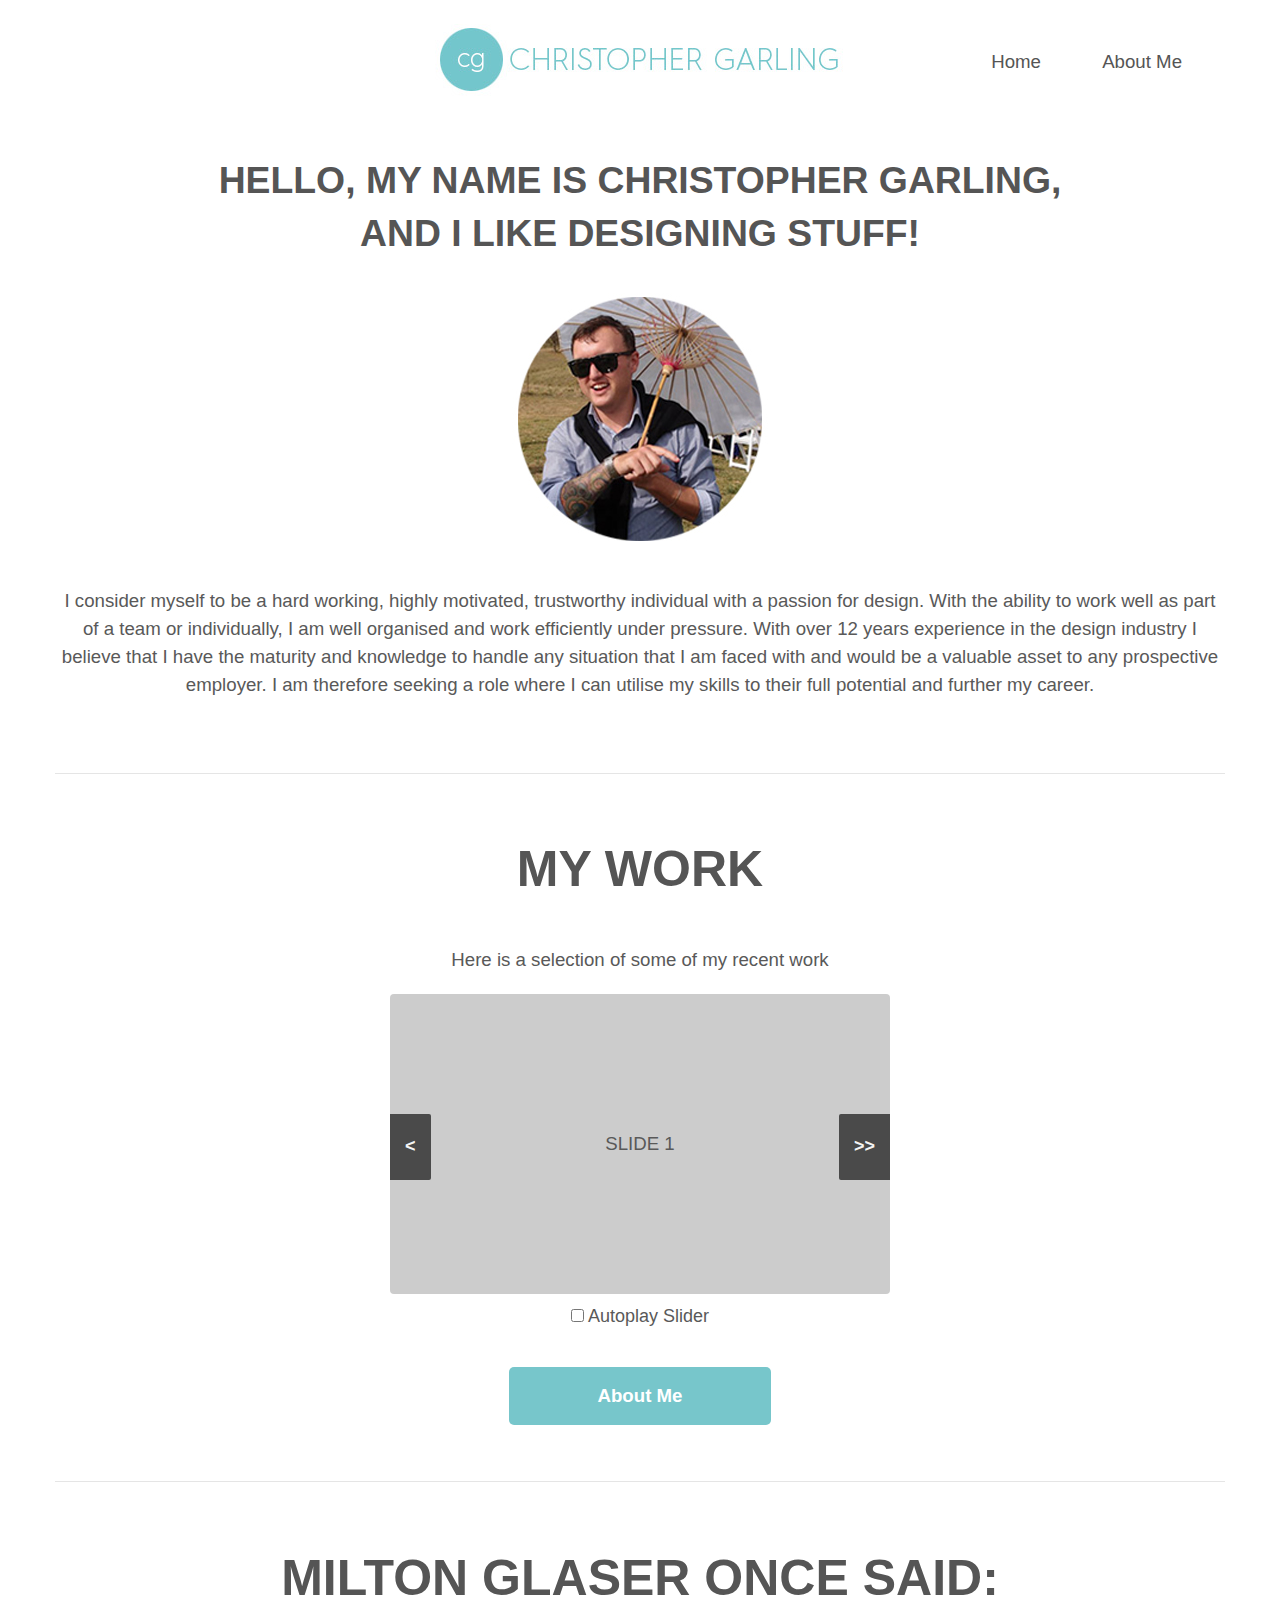
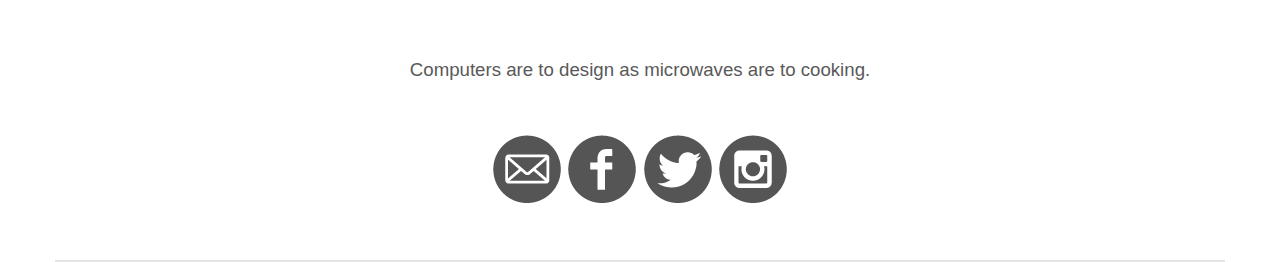
==== index.html @ a5e0c612 "Upload Website" ====
<!DOCTYPE html>
<html lang="eng">
	<head>
	<meta http-equiv="Content-Type" content="text/html" charset="utf-8">
  	<meta name="viewport" content="width=device-width, initial-scale=1, maximum-scale=1">
  	<link rel="stylesheet" href="css/bootstrap3_grid.css">
	<link rel="stylesheet" href="css/styles.css"/>
	<script src="https://ajax.googleapis.com/ajax/libs/jquery/1.12.2/jquery.min.js"></script>
	<script src="js/custom.js" type="text/javascript"></script>


	</head>
	<a href="images/logo.jpg" class="logo"><img src="images/logo.jpg"  alt=""></a>
	<body> 

	<nav id="nav">
		<ul>
		<li><a href="index.html">Home</a></li>
		<li><a href="aboutme.html">About Me</a></li>
		</ul>
	</nav>
	
	<div id="page-wrapper">
		<div class="container">
		<div id="header-wrapper" class="wrapper">
		<div id="header">
		<h1>Hello, My name is Christopher Garling, <br>and I Like Designing Stuff!</br></h1>
		<a href="images/me.jpg" class="image fit"><img src="images/me.jpg" alt=""></a>
		</a>
	</div>

	<div id="banner-wrapper" class="wrapper">
		<section id="banner">
		<p>I consider myself to be a hard working, highly motivated, trustworthy individual with a passion for design. With the ability to work well as part of a team or individually, I am well organised and work efficiently under pressure. With over 12 years experience in the design industry I believe that I have the maturity and knowledge to handle any situation that I am faced with and would be a valuable asset to any prospective employer. I am therefore seeking a role where I can utilise my skills to their full potential and further my career. </p>
		</section>
	</div>

		<div class="wrapper">
		<header>
		<h2>My Work</h2>
		<span class="byline">Here is a selection of some of my recent work</span>
		</header>
	
<div id="slider">
  <a href="#" onclick="moveright()" class="control_next">>></a>
  <a href="#" onclick="moveleft()" class="control_prev"><</a>
  <ul>
    <li>SLIDE 1</li>
    <li style="background: #aaa;">SLIDE 2</li>
    <li>SLIDE 3</li>
    <li style="background: #aaa;">SLIDE 4</li>
  </ul>  
</div>

<div class="slider_option">
  <input type="checkbox" id="checkbox">
  <label for="checkbox">Autoplay Slider</label>
</div> 



		<footer>
		<a href="aboutme.html" class="button button-alt">About Me</a>
		</footer>
		</section>
	</div>

	<div class="wrapper">
		<header>
		<h2>Milton Glaser once said:</h2>
		</header>
		<p>Computers are to design as microwaves are to cooking.</p>

		<br>

	<div class="footer-social">
    	<li><a href="http://www.gmail.com""#"><img src="images/email.png" alt=""></a></li>
		<li><a href="http://www.facebook.com""#"><img src="images/facebook.png" alt=""></a></li>
		<li><a href="http://www.twitter.com""#"><img src="images/twitter.png" alt=""></a></li>
		<li><a href="http://www.instagram.com""#"><img src="images/instagram.png" alt=""></a></li>
		</ul>
		</div>
	</body>
</html>
---- css/bootstrap3_grid.css ----
/*!
 * Bootstrap v3.3.5 (http://getbootstrap.com)
 * Copyright 2011-2016 Twitter, Inc.
 * Licensed under MIT (https://github.com/twbs/bootstrap/blob/master/LICENSE)
 */

/*!
 * Generated using the Bootstrap Customizer (http://getbootstrap.com/customize/?id=cb14cc8ec996a42db42841bc60a49810)
 * Config saved to config.json and https://gist.github.com/cb14cc8ec996a42db42841bc60a49810
 */
/*!
 * Bootstrap v3.3.6 (http://getbootstrap.com)
 * Copyright 2011-2015 Twitter, Inc.
 * Licensed under MIT (https://github.com/twbs/bootstrap/blob/master/LICENSE)
 */
/*! normalize.css v3.0.3 | MIT License | github.com/necolas/normalize.css */
html {
  font-family: sans-serif;
  -ms-text-size-adjust: 100%;
  -webkit-text-size-adjust: 100%;
}
body {
  margin: 0;
}
article,
aside,
details,
figcaption,
figure,
footer,
header,
hgroup,
main,
menu,
nav,
section,
summary {
  display: block;
}
audio,
canvas,
progress,
video {
  display: inline-block;
  vertical-align: baseline;
}
audio:not([controls]) {
  display: none;
  height: 0;
}
[hidden],
template {
  display: none;
}
a {
  background-color: transparent;
}
a:active,
a:hover {
  outline: 0;
}
abbr[title] {
  border-bottom: 1px dotted;
}
b,
strong {
  font-weight: bold;
}
dfn {
  font-style: italic;
}
h1 {
  font-size: 2em;
  margin: 0.67em 0;
}
mark {
  background: #ff0;
  color: #000;
}
small {
  font-size: 80%;
}
sub,
sup {
  font-size: 75%;
  line-height: 0;
  position: relative;
  vertical-align: baseline;
}
sup {
  top: -0.5em;
}
sub {
  bottom: -0.25em;
}
img {
  border: 0;
}
svg:not(:root) {
  overflow: hidden;
}
figure {
  margin: 1em 40px;
}
hr {
  -webkit-box-sizing: content-box;
     -moz-box-sizing: content-box;
          box-sizing: content-box;
  height: 0;
}
pre {
  overflow: auto;
}
code,
kbd,
pre,
samp {
  font-family: monospace, monospace;
  font-size: 1em;
}
button,
input,
optgroup,
select,
textarea {
  color: inherit;
  font: inherit;
  margin: 0;
}
button {
  overflow: visible;
}
button,
select {
  text-transform: none;
}
button,
html input[type="button"],
input[type="reset"],
input[type="submit"] {
  -webkit-appearance: button;
  cursor: pointer;
}
button[disabled],
html input[disabled] {
  cursor: default;
}
button::-moz-focus-inner,
input::-moz-focus-inner {
  border: 0;
  padding: 0;
}
input {
  line-height: normal;
}
input[type="checkbox"],
input[type="radio"] {
  -webkit-box-sizing: border-box;
     -moz-box-sizing: border-box;
          box-sizing: border-box;
  padding: 0;
}
input[type="number"]::-webkit-inner-spin-button,
input[type="number"]::-webkit-outer-spin-button {
  height: auto;
}
input[type="search"] {
  -webkit-appearance: textfield;
  -webkit-box-sizing: content-box;
     -moz-box-sizing: content-box;
          box-sizing: content-box;
}
input[type="search"]::-webkit-search-cancel-button,
input[type="search"]::-webkit-search-decoration {
  -webkit-appearance: none;
}
fieldset {
  border: 1px solid #c0c0c0;
  margin: 0 2px;
  padding: 0.35em 0.625em 0.75em;
}
legend {
  border: 0;
  padding: 0;
}
textarea {
  overflow: auto;
}
optgroup {
  font-weight: bold;
}
table {
  border-collapse: collapse;
  border-spacing: 0;
}
td,
th {
  padding: 0;
}
* {
  -webkit-box-sizing: border-box;
  -moz-box-sizing: border-box;
  box-sizing: border-box;
}
*:before,
*:after {
  -webkit-box-sizing: border-box;
  -moz-box-sizing: border-box;
  box-sizing: border-box;
}
html {
  font-size: 10px;
  -webkit-tap-highlight-color: rgba(0, 0, 0, 0);
}
body {
  font-family: "Helvetica Neue", Helvetica, Arial, sans-serif;
  font-size: 14px;
  line-height: 1.42857143;
  color: #333333;
  background-color: #ffffff;
}
input,
button,
select,
textarea {
  font-family: inherit;
  font-size: inherit;
  line-height: inherit;
}
a {
  color: #337ab7;
  text-decoration: none;
}
a:hover,
a:focus {
  color: #23527c;
  text-decoration: underline;
}
a:focus {
  outline: thin dotted;
  outline: 5px auto -webkit-focus-ring-color;
  outline-offset: -2px;
}
figure {
  margin: 0;
}
img {
  vertical-align: middle;
}
.img-responsive {
  display: block;
  max-width: 100%;
  height: auto;
}
.img-rounded {
  border-radius: 6px;
}
.img-thumbnail {
  padding: 4px;
  line-height: 1.42857143;
  background-color: #ffffff;
  border: 1px solid #dddddd;
  border-radius: 4px;
  -webkit-transition: all 0.2s ease-in-out;
  -o-transition: all 0.2s ease-in-out;
  transition: all 0.2s ease-in-out;
  display: inline-block;
  max-width: 100%;
  height: auto;
}
.img-circle {
  border-radius: 50%;
}
hr {
  margin-top: 20px;
  margin-bottom: 20px;
  border: 0;
  border-top: 1px solid #eeeeee;
}
.sr-only {
  position: absolute;
  width: 1px;
  height: 1px;
  margin: -1px;
  padding: 0;
  overflow: hidden;
  clip: rect(0, 0, 0, 0);
  border: 0;
}
.sr-only-focusable:active,
.sr-only-focusable:focus {
  position: static;
  width: auto;
  height: auto;
  margin: 0;
  overflow: visible;
  clip: auto;
}
[role="button"] {
  cursor: pointer;
}
.container {
  margin-right: auto;
  margin-left: auto;
  padding-left: 15px;
  padding-right: 15px;
}
@media (min-width: 768px) {
  .container {
    width: 750px;
  }
}
@media (min-width: 992px) {
  .container {
    width: 970px;
  }
}
@media (min-width: 1200px) {
  .container {
    width: 1170px;
  }
}
.container-fluid {
  margin-right: auto;
  margin-left: auto;
  padding-left: 15px;
  padding-right: 15px;
}
.row {
  margin-left: -15px;
  margin-right: -15px;
}
.col-xs-1, .col-sm-1, .col-md-1, .col-lg-1, .col-xs-2, .col-sm-2, .col-md-2, .col-lg-2, .col-xs-3, .col-sm-3, .col-md-3, .col-lg-3, .col-xs-4, .col-sm-4, .col-md-4, .col-lg-4, .col-xs-5, .col-sm-5, .col-md-5, .col-lg-5, .col-xs-6, .col-sm-6, .col-md-6, .col-lg-6, .col-xs-7, .col-sm-7, .col-md-7, .col-lg-7, .col-xs-8, .col-sm-8, .col-md-8, .col-lg-8, .col-xs-9, .col-sm-9, .col-md-9, .col-lg-9, .col-xs-10, .col-sm-10, .col-md-10, .col-lg-10, .col-xs-11, .col-sm-11, .col-md-11, .col-lg-11, .col-xs-12, .col-sm-12, .col-md-12, .col-lg-12 {
  position: relative;
  min-height: 1px;
  padding-left: 15px;
  padding-right: 15px;
}
.col-xs-1, .col-xs-2, .col-xs-3, .col-xs-4, .col-xs-5, .col-xs-6, .col-xs-7, .col-xs-8, .col-xs-9, .col-xs-10, .col-xs-11, .col-xs-12 {
  float: left;
}
.col-xs-12 {
  width: 100%;
}
.col-xs-11 {
  width: 91.66666667%;
}
.col-xs-10 {
  width: 83.33333333%;
}
.col-xs-9 {
  width: 75%;
}
.col-xs-8 {
  width: 66.66666667%;
}
.col-xs-7 {
  width: 58.33333333%;
}
.col-xs-6 {
  width: 50%;
}
.col-xs-5 {
  width: 41.66666667%;
}
.col-xs-4 {
  width: 33.33333333%;
}
.col-xs-3 {
  width: 25%;
}
.col-xs-2 {
  width: 16.66666667%;
}
.col-xs-1 {
  width: 8.33333333%;
}
.col-xs-pull-12 {
  right: 100%;
}
.col-xs-pull-11 {
  right: 91.66666667%;
}
.col-xs-pull-10 {
  right: 83.33333333%;
}
.col-xs-pull-9 {
  right: 75%;
}
.col-xs-pull-8 {
  right: 66.66666667%;
}
.col-xs-pull-7 {
  right: 58.33333333%;
}
.col-xs-pull-6 {
  right: 50%;
}
.col-xs-pull-5 {
  right: 41.66666667%;
}
.col-xs-pull-4 {
  right: 33.33333333%;
}
.col-xs-pull-3 {
  right: 25%;
}
.col-xs-pull-2 {
  right: 16.66666667%;
}
.col-xs-pull-1 {
  right: 8.33333333%;
}
.col-xs-pull-0 {
  right: auto;
}
.col-xs-push-12 {
  left: 100%;
}
.col-xs-push-11 {
  left: 91.66666667%;
}
.col-xs-push-10 {
  left: 83.33333333%;
}
.col-xs-push-9 {
  left: 75%;
}
.col-xs-push-8 {
  left: 66.66666667%;
}
.col-xs-push-7 {
  left: 58.33333333%;
}
.col-xs-push-6 {
  left: 50%;
}
.col-xs-push-5 {
  left: 41.66666667%;
}
.col-xs-push-4 {
  left: 33.33333333%;
}
.col-xs-push-3 {
  left: 25%;
}
.col-xs-push-2 {
  left: 16.66666667%;
}
.col-xs-push-1 {
  left: 8.33333333%;
}
.col-xs-push-0 {
  left: auto;
}
.col-xs-offset-12 {
  margin-left: 100%;
}
.col-xs-offset-11 {
  margin-left: 91.66666667%;
}
.col-xs-offset-10 {
  margin-left: 83.33333333%;
}
.col-xs-offset-9 {
  margin-left: 75%;
}
.col-xs-offset-8 {
  margin-left: 66.66666667%;
}
.col-xs-offset-7 {
  margin-left: 58.33333333%;
}
.col-xs-offset-6 {
  margin-left: 50%;
}
.col-xs-offset-5 {
  margin-left: 41.66666667%;
}
.col-xs-offset-4 {
  margin-left: 33.33333333%;
}
.col-xs-offset-3 {
  margin-left: 25%;
}
.col-xs-offset-2 {
  margin-left: 16.66666667%;
}
.col-xs-offset-1 {
  margin-left: 8.33333333%;
}
.col-xs-offset-0 {
  margin-left: 0%;
}
@media (min-width: 768px) {
  .col-sm-1, .col-sm-2, .col-sm-3, .col-sm-4, .col-sm-5, .col-sm-6, .col-sm-7, .col-sm-8, .col-sm-9, .col-sm-10, .col-sm-11, .col-sm-12 {
    float: left;
  }
  .col-sm-12 {
    width: 100%;
  }
  .col-sm-11 {
    width: 91.66666667%;
  }
  .col-sm-10 {
    width: 83.33333333%;
  }
  .col-sm-9 {
    width: 75%;
  }
  .col-sm-8 {
    width: 66.66666667%;
  }
  .col-sm-7 {
    width: 58.33333333%;
  }
  .col-sm-6 {
    width: 50%;
  }
  .col-sm-5 {
    width: 41.66666667%;
  }
  .col-sm-4 {
    width: 33.33333333%;
  }
  .col-sm-3 {
    width: 25%;
  }
  .col-sm-2 {
    width: 16.66666667%;
  }
  .col-sm-1 {
    width: 8.33333333%;
  }
  .col-sm-pull-12 {
    right: 100%;
  }
  .col-sm-pull-11 {
    right: 91.66666667%;
  }
  .col-sm-pull-10 {
    right: 83.33333333%;
  }
  .col-sm-pull-9 {
    right: 75%;
  }
  .col-sm-pull-8 {
    right: 66.66666667%;
  }
  .col-sm-pull-7 {
    right: 58.33333333%;
  }
  .col-sm-pull-6 {
    right: 50%;
  }
  .col-sm-pull-5 {
    right: 41.66666667%;
  }
  .col-sm-pull-4 {
    right: 33.33333333%;
  }
  .col-sm-pull-3 {
    right: 25%;
  }
  .col-sm-pull-2 {
    right: 16.66666667%;
  }
  .col-sm-pull-1 {
    right: 8.33333333%;
  }
  .col-sm-pull-0 {
    right: auto;
  }
  .col-sm-push-12 {
    left: 100%;
  }
  .col-sm-push-11 {
    left: 91.66666667%;
  }
  .col-sm-push-10 {
    left: 83.33333333%;
  }
  .col-sm-push-9 {
    left: 75%;
  }
  .col-sm-push-8 {
    left: 66.66666667%;
  }
  .col-sm-push-7 {
    left: 58.33333333%;
  }
  .col-sm-push-6 {
    left: 50%;
  }
  .col-sm-push-5 {
    left: 41.66666667%;
  }
  .col-sm-push-4 {
    left: 33.33333333%;
  }
  .col-sm-push-3 {
    left: 25%;
  }
  .col-sm-push-2 {
    left: 16.66666667%;
  }
  .col-sm-push-1 {
    left: 8.33333333%;
  }
  .col-sm-push-0 {
    left: auto;
  }
  .col-sm-offset-12 {
    margin-left: 100%;
  }
  .col-sm-offset-11 {
    margin-left: 91.66666667%;
  }
  .col-sm-offset-10 {
    margin-left: 83.33333333%;
  }
  .col-sm-offset-9 {
    margin-left: 75%;
  }
  .col-sm-offset-8 {
    margin-left: 66.66666667%;
  }
  .col-sm-offset-7 {
    margin-left: 58.33333333%;
  }
  .col-sm-offset-6 {
    margin-left: 50%;
  }
  .col-sm-offset-5 {
    margin-left: 41.66666667%;
  }
  .col-sm-offset-4 {
    margin-left: 33.33333333%;
  }
  .col-sm-offset-3 {
    margin-left: 25%;
  }
  .col-sm-offset-2 {
    margin-left: 16.66666667%;
  }
  .col-sm-offset-1 {
    margin-left: 8.33333333%;
  }
  .col-sm-offset-0 {
    margin-left: 0%;
  }
}
@media (min-width: 992px) {
  .col-md-1, .col-md-2, .col-md-3, .col-md-4, .col-md-5, .col-md-6, .col-md-7, .col-md-8, .col-md-9, .col-md-10, .col-md-11, .col-md-12 {
    float: left;
  }
  .col-md-12 {
    width: 100%;
  }
  .col-md-11 {
    width: 91.66666667%;
  }
  .col-md-10 {
    width: 83.33333333%;
  }
  .col-md-9 {
    width: 75%;
  }
  .col-md-8 {
    width: 66.66666667%;
  }
  .col-md-7 {
    width: 58.33333333%;
  }
  .col-md-6 {
    width: 50%;
  }
  .col-md-5 {
    width: 41.66666667%;
  }
  .col-md-4 {
    width: 33.33333333%;
  }
  .col-md-3 {
    width: 25%;
  }
  .col-md-2 {
    width: 16.66666667%;
  }
  .col-md-1 {
    width: 8.33333333%;
  }
  .col-md-pull-12 {
    right: 100%;
  }
  .col-md-pull-11 {
    right: 91.66666667%;
  }
  .col-md-pull-10 {
    right: 83.33333333%;
  }
  .col-md-pull-9 {
    right: 75%;
  }
  .col-md-pull-8 {
    right: 66.66666667%;
  }
  .col-md-pull-7 {
    right: 58.33333333%;
  }
  .col-md-pull-6 {
    right: 50%;
  }
  .col-md-pull-5 {
    right: 41.66666667%;
  }
  .col-md-pull-4 {
    right: 33.33333333%;
  }
  .col-md-pull-3 {
    right: 25%;
  }
  .col-md-pull-2 {
    right: 16.66666667%;
  }
  .col-md-pull-1 {
    right: 8.33333333%;
  }
  .col-md-pull-0 {
    right: auto;
  }
  .col-md-push-12 {
    left: 100%;
  }
  .col-md-push-11 {
    left: 91.66666667%;
  }
  .col-md-push-10 {
    left: 83.33333333%;
  }
  .col-md-push-9 {
    left: 75%;
  }
  .col-md-push-8 {
    left: 66.66666667%;
  }
  .col-md-push-7 {
    left: 58.33333333%;
  }
  .col-md-push-6 {
    left: 50%;
  }
  .col-md-push-5 {
    left: 41.66666667%;
  }
  .col-md-push-4 {
    left: 33.33333333%;
  }
  .col-md-push-3 {
    left: 25%;
  }
  .col-md-push-2 {
    left: 16.66666667%;
  }
  .col-md-push-1 {
    left: 8.33333333%;
  }
  .col-md-push-0 {
    left: auto;
  }
  .col-md-offset-12 {
    margin-left: 100%;
  }
  .col-md-offset-11 {
    margin-left: 91.66666667%;
  }
  .col-md-offset-10 {
    margin-left: 83.33333333%;
  }
  .col-md-offset-9 {
    margin-left: 75%;
  }
  .col-md-offset-8 {
    margin-left: 66.66666667%;
  }
  .col-md-offset-7 {
    margin-left: 58.33333333%;
  }
  .col-md-offset-6 {
    margin-left: 50%;
  }
  .col-md-offset-5 {
    margin-left: 41.66666667%;
  }
  .col-md-offset-4 {
    margin-left: 33.33333333%;
  }
  .col-md-offset-3 {
    margin-left: 25%;
  }
  .col-md-offset-2 {
    margin-left: 16.66666667%;
  }
  .col-md-offset-1 {
    margin-left: 8.33333333%;
  }
  .col-md-offset-0 {
    margin-left: 0%;
  }
}
@media (min-width: 1200px) {
  .col-lg-1, .col-lg-2, .col-lg-3, .col-lg-4, .col-lg-5, .col-lg-6, .col-lg-7, .col-lg-8, .col-lg-9, .col-lg-10, .col-lg-11, .col-lg-12 {
    float: left;
  }
  .col-lg-12 {
    width: 100%;
  }
  .col-lg-11 {
    width: 91.66666667%;
  }
  .col-lg-10 {
    width: 83.33333333%;
  }
  .col-lg-9 {
    width: 75%;
  }
  .col-lg-8 {
    width: 66.66666667%;
  }
  .col-lg-7 {
    width: 58.33333333%;
  }
  .col-lg-6 {
    width: 50%;
  }
  .col-lg-5 {
    width: 41.66666667%;
  }
  .col-lg-4 {
    width: 33.33333333%;
  }
  .col-lg-3 {
    width: 25%;
  }
  .col-lg-2 {
    width: 16.66666667%;
  }
  .col-lg-1 {
    width: 8.33333333%;
  }
  .col-lg-pull-12 {
    right: 100%;
  }
  .col-lg-pull-11 {
    right: 91.66666667%;
  }
  .col-lg-pull-10 {
    right: 83.33333333%;
  }
  .col-lg-pull-9 {
    right: 75%;
  }
  .col-lg-pull-8 {
    right: 66.66666667%;
  }
  .col-lg-pull-7 {
    right: 58.33333333%;
  }
  .col-lg-pull-6 {
    right: 50%;
  }
  .col-lg-pull-5 {
    right: 41.66666667%;
  }
  .col-lg-pull-4 {
    right: 33.33333333%;
  }
  .col-lg-pull-3 {
    right: 25%;
  }
  .col-lg-pull-2 {
    right: 16.66666667%;
  }
  .col-lg-pull-1 {
    right: 8.33333333%;
  }
  .col-lg-pull-0 {
    right: auto;
  }
  .col-lg-push-12 {
    left: 100%;
  }
  .col-lg-push-11 {
    left: 91.66666667%;
  }
  .col-lg-push-10 {
    left: 83.33333333%;
  }
  .col-lg-push-9 {
    left: 75%;
  }
  .col-lg-push-8 {
    left: 66.66666667%;
  }
  .col-lg-push-7 {
    left: 58.33333333%;
  }
  .col-lg-push-6 {
    left: 50%;
  }
  .col-lg-push-5 {
    left: 41.66666667%;
  }
  .col-lg-push-4 {
    left: 33.33333333%;
  }
  .col-lg-push-3 {
    left: 25%;
  }
  .col-lg-push-2 {
    left: 16.66666667%;
  }
  .col-lg-push-1 {
    left: 8.33333333%;
  }
  .col-lg-push-0 {
    left: auto;
  }
  .col-lg-offset-12 {
    margin-left: 100%;
  }
  .col-lg-offset-11 {
    margin-left: 91.66666667%;
  }
  .col-lg-offset-10 {
    margin-left: 83.33333333%;
  }
  .col-lg-offset-9 {
    margin-left: 75%;
  }
  .col-lg-offset-8 {
    margin-left: 66.66666667%;
  }
  .col-lg-offset-7 {
    margin-left: 58.33333333%;
  }
  .col-lg-offset-6 {
    margin-left: 50%;
  }
  .col-lg-offset-5 {
    margin-left: 41.66666667%;
  }
  .col-lg-offset-4 {
    margin-left: 33.33333333%;
  }
  .col-lg-offset-3 {
    margin-left: 25%;
  }
  .col-lg-offset-2 {
    margin-left: 16.66666667%;
  }
  .col-lg-offset-1 {
    margin-left: 8.33333333%;
  }
  .col-lg-offset-0 {
    margin-left: 0%;
  }
}
.clearfix:before,
.clearfix:after,
.container:before,
.container:after,
.container-fluid:before,
.container-fluid:after,
.row:before,
.row:after {
  content: " ";
  display: table;
}
.clearfix:after,
.container:after,
.container-fluid:after,
.row:after {
  clear: both;
}
.center-block {
  display: block;
  margin-left: auto;
  margin-right: auto;
}
.pull-right {
  float: right !important;
}
.pull-left {
  float: left !important;
}
.hide {
  display: none !important;
}
.show {
  display: block !important;
}
.invisible {
  visibility: hidden;
}
.text-hide {
  font: 0/0 a;
  color: transparent;
  text-shadow: none;
  background-color: transparent;
  border: 0;
}
.hidden {
  display: none !important;
}
.affix {
  position: fixed;
}
---- css/styles.css ----
html{
  box-sizing: border-box;
}
*, *:before, *:after {
  box-sizing: inherit;
}

body {
		background: #fff;
		font-family: 'Source Sans Pro', sans-serif;
		font-weight: 350;
		color: #595959;
		text-align: center;
		font-size: 14pt;
	}

	h1, h2, h3 {
		color: #555;
		text-transform: uppercase;
		text align:center;
	}

	h2 {
		font-size: 50px;
	}
	h3 {
		font-size: 25px;
	}

	p {
		line-height: 1.5em;
	}

	header {
		margin-bottom: 1em;
	}

	.container {
		margin-left: auto;
		margin-right: auto;
		width: 960px;
		width: 1200px;
	}

	#nav {
				position: absolute;
				right: 0;
				top: 1em;
				right: 4em;
				cursor: default;
			}

				#nav > ul {
					display: inline-block;
				}

					#nav > ul > li {
						display: inline-block;
						text-align: center;
						margin-left: 0.5em;
					}

						#nav > ul > li > a, #nav > ul > li > span {
							display: block;
							padding: 0.65em 1.25em;
							text-decoration: none;
							font-size: 1em;
							font-weight: 00;
							outline: 0;
							color: #555;
							border-radius: 5px;
						}

						#nav > ul > li:hover > a, #nav > ul > li:hover > span {
							background: #77C6CB;
						}

						#nav > ul > li.active > a, #nav > ul > li.active > span {
							background: #E5E5E5;
						}

						#nav > ul > li.current_page_item > a, #nav > ul > li.current_page_item > span {
							background: #77C6CB;
							color: #FFF;
							font-weight: 600;
						}

ul{
	text-align: left;
}


#slider {
  position: relative;
  overflow: hidden;
  margin: 20px auto 0 auto;
  border-radius: 4px;
}

#slider ul {
  position: relative;
  margin: 0;
  padding: 0;
  height: 200px;
  list-style: none;
}

#slider ul li {
  position: relative;
  display: block;
  float: left;
  margin: 0;
  padding: 0;
  width: 500px;
  height: 300px;
  background: #ccc;
  text-align: center;
  line-height: 300px;
}

a.control_prev, a.control_next {
  position: absolute;
  top: 40%;
  z-index: 999;
  display: block;
  padding: 4% 3%;
  width: auto;
  height: auto;
  background: #2a2a2a;
  color: #fff;
  text-decoration: none;
  font-weight: 600;
  font-size: 18px;
  opacity: 0.8;
  cursor: pointer;
}

a.control_prev:hover, a.control_next:hover {
  opacity: 1;
  -webkit-transition: all 0.2s ease;
}

a.control_prev {
  border-radius: 0 2px 2px 0;
}

a.control_next {
  right: 0;
  border-radius: 2px 0 0 2px;
}

.slider_option {
  position: relative;
  margin: 10px auto;
  width: 160px;
  font-size: 18px;
}


	
footer {
		margin-top: 2em;
	}

	.centered {
		text-align: center;
	}


	.button {
		display: inline-block;
		background: #77C6CB;
		border-radius: 5px;
		text-align: center;
		text-decoration: none;
		color: #FFF;
		font-weight: 600;
	}

		.button:hover {
			background: #87D6DB;
		}

		.button:active {
			background: #67B6BB;
		}

	.wrapper {
		position: relative;
		border-bottom: 1px solid #e5e5e5;
	}

	.button {
				padding: 0.85em 2em;
				min-width: 14em;
			}

			#header-wrapper {
				padding: 1em 0 0 0;
			}

			.homepage #header-wrapper {
				padding: 5em 0 1em 0;
			}

			.wrapper {
				padding: 1em 0 3em 0;
			}

.footer-social { 
	float: center; margin-top:5px;
}
.footer-social li { 
	display: inline;
}
.footer-social span { 
	margin-top: -20px;
}

/*==========  Mobile First Method  ==========*/

/* Custom, iPhone Retina */ 
@media only screen and (min-width : 320px) {
    
}

/* Extra Small Devices, Phones */ 
@media only screen and (min-width : 480px) {

}

/* Small Devices, Tablets */
@media only screen and (min-width : 768px) {

}

/* Medium Devices, Desktops */
@media only screen and (min-width : 992px) {

}

/* Large Devices, Wide Screens */
@media only screen and (min-width : 1200px) {

}



/*==========  Non-Mobile First Method  ==========*/

/* Large Devices, Wide Screens */
@media only screen and (max-width : 1200px) {

}

/* Medium Devices, Desktops */
@media only screen and (max-width : 992px) {

}

/* Small Devices, Tablets */
@media only screen and (max-width : 768px) {

}

/* Extra Small Devices, Phones */ 
@media only screen and (max-width : 480px) {

}

/* Custom, iPhone Retina */ 
@media only screen and (max-width : 320px) {
    
}
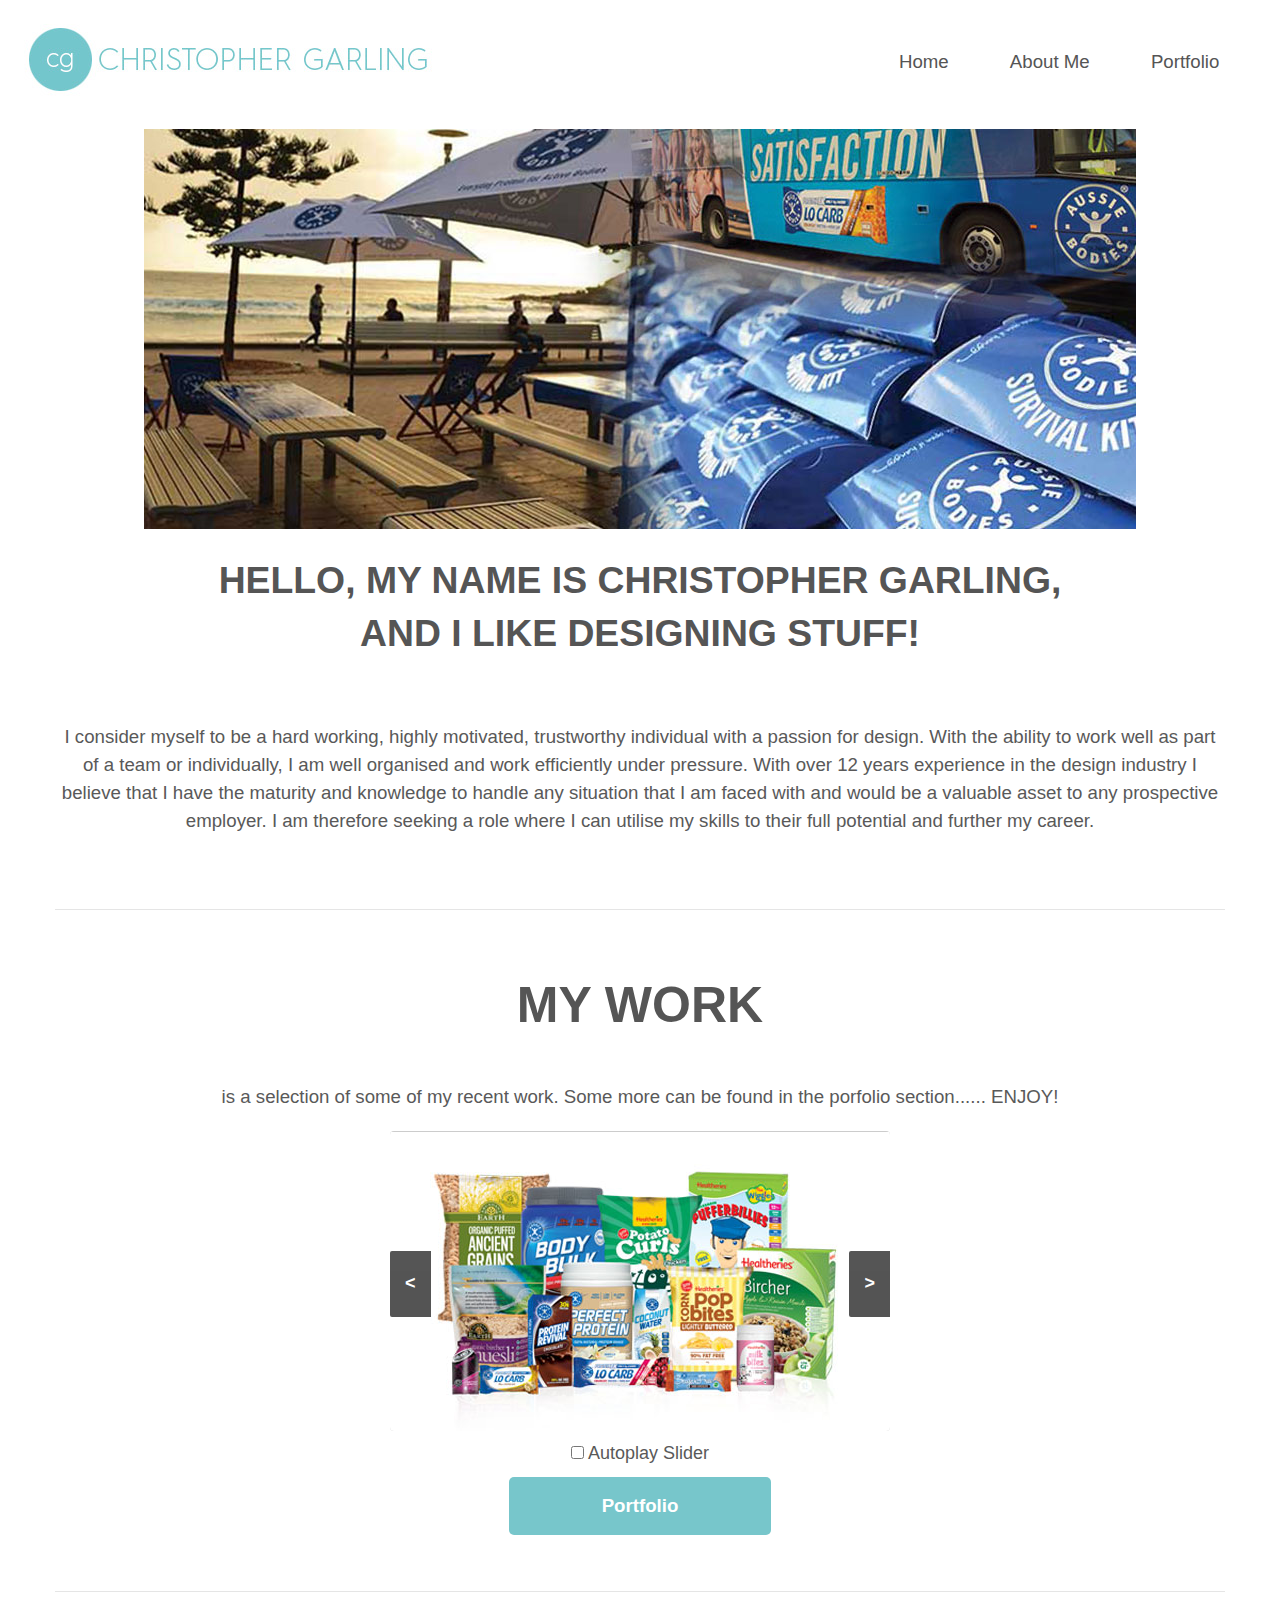
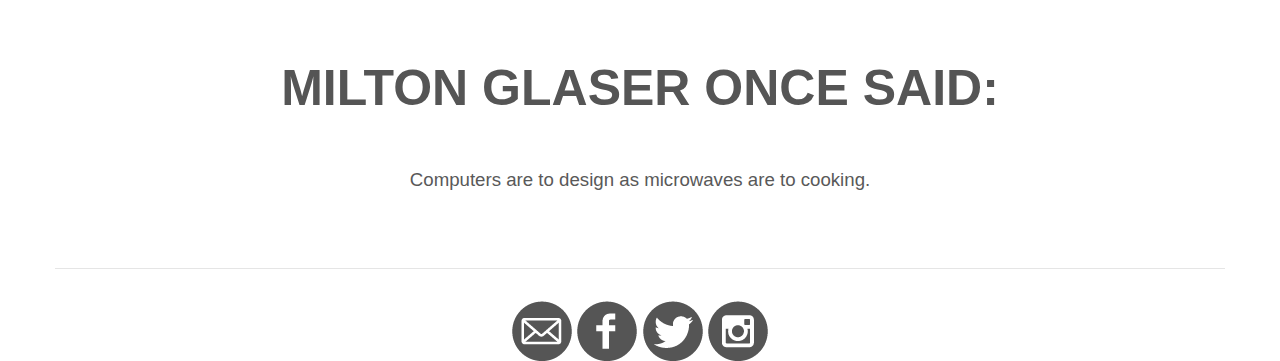
==== commit 562153cf: "Final Assignment" ====
--- a/index.html
+++ b/index.html
@@ -17,68 +17,71 @@
 		<ul>
 		<li><a href="index.html">Home</a></li>
 		<li><a href="aboutme.html">About Me</a></li>
+		<li><a href="portfolio.html">Portfolio</a></li>
 		</ul>
 	</nav>
 	
-	<div id="page-wrapper">
-		<div class="container">
-		<div id="header-wrapper" class="wrapper">
-		<div id="header">
-		<h1>Hello, My name is Christopher Garling, <br>and I Like Designing Stuff!</br></h1>
-		<a href="images/me.jpg" class="image fit"><img src="images/me.jpg" alt=""></a>
-		</a>
+	<div class="container">
+		<div class="row">
+			<div id="header-wrapper" class="col-xs-12">
+				<div id="header">
+					<a href="#" class="image featured"><img src="images/cover.jpg" alt=""></a>
+					<h1>Hello, My name is Christopher Garling, <br>and I Like Designing Stuff!</br></h1>
+					</a>
+				</div>
+
+				<div class="wrapper">
+					<section id="banner">
+					<p>I consider myself to be a hard working, highly motivated, trustworthy individual with a passion for design. With the ability to work well as part of a team or individually, I am well organised and work efficiently under pressure. With over 12 years experience in the design industry I believe that I have the maturity and knowledge to handle any situation that I am faced with and would be a valuable asset to any prospective employer. I am therefore seeking a role where I can utilise my skills to their full potential and further my career. </p>
+				</div>
+
+				<div class="wrapper">
+					<header>
+					<h2>My Work</h2>
+					<p> is a selection of some of my recent work. Some more can be found in the porfolio section...... ENJOY!</p>
+					</header>
+			
+					<div id="slider">
+					  <button class="control_next">></button>
+					  <button class="control_prev"><</button>
+					  <ul>
+					    <li><img src="images/packaging-slider.jpg"></li>
+					    <li><img src="images/print-slider.jpg"></li>
+					     <li><img src="images/art-slider.jpg"></li>
+					     <li><img src="images/online-slider.jpg"></li>
+					  </ul>  
+					</div>
+
+					<div class="slider_option">
+					  <input type="checkbox" id="checkbox">
+					  <label for="checkbox">Autoplay Slider</label>
+					</div> 
+
+					<a href="portfolio.html" class="button button-alt">Portfolio</a>
+				</div>
+
+				<div class="wrapper">
+					<header>
+					<h2>Milton Glaser once said:</h2>
+					</header>
+					<p>Computers are to design as microwaves are to cooking.</p>
+				</div>
+
+					<br>
+
+					
+				<div class="footer-social">
+    				<li><a href="http://www.gmail.com""#"><img src="images/email.png" alt=""></a></li>
+					<li><a href="http://www.facebook.com""#"><img src="images/facebook.png" alt=""></a></li>
+					<li><a href="http://www.twitter.com""#"><img src="images/twitter.png" alt=""></a></li>
+					<li><a href="http://www.instagram.com""#"><img src="images/instagram.png" alt=""></a></li>
+				</ul>
+				</div>
+					</div>
+				</div>
+			</div>
+		</div>
 	</div>
 
-	<div id="banner-wrapper" class="wrapper">
-		<section id="banner">
-		<p>I consider myself to be a hard working, highly motivated, trustworthy individual with a passion for design. With the ability to work well as part of a team or individually, I am well organised and work efficiently under pressure. With over 12 years experience in the design industry I believe that I have the maturity and knowledge to handle any situation that I am faced with and would be a valuable asset to any prospective employer. I am therefore seeking a role where I can utilise my skills to their full potential and further my career. </p>
-		</section>
-	</div>
-
-		<div class="wrapper">
-		<header>
-		<h2>My Work</h2>
-		<span class="byline">Here is a selection of some of my recent work</span>
-		</header>
-	
-<div id="slider">
-  <a href="#" onclick="moveright()" class="control_next">>></a>
-  <a href="#" onclick="moveleft()" class="control_prev"><</a>
-  <ul>
-    <li>SLIDE 1</li>
-    <li style="background: #aaa;">SLIDE 2</li>
-    <li>SLIDE 3</li>
-    <li style="background: #aaa;">SLIDE 4</li>
-  </ul>  
-</div>
-
-<div class="slider_option">
-  <input type="checkbox" id="checkbox">
-  <label for="checkbox">Autoplay Slider</label>
-</div> 
-
-
-
-		<footer>
-		<a href="aboutme.html" class="button button-alt">About Me</a>
-		</footer>
-		</section>
-	</div>
-
-	<div class="wrapper">
-		<header>
-		<h2>Milton Glaser once said:</h2>
-		</header>
-		<p>Computers are to design as microwaves are to cooking.</p>
-
-		<br>
-
-	<div class="footer-social">
-    	<li><a href="http://www.gmail.com""#"><img src="images/email.png" alt=""></a></li>
-		<li><a href="http://www.facebook.com""#"><img src="images/facebook.png" alt=""></a></li>
-		<li><a href="http://www.twitter.com""#"><img src="images/twitter.png" alt=""></a></li>
-		<li><a href="http://www.instagram.com""#"><img src="images/instagram.png" alt=""></a></li>
-		</ul>
-		</div>
 	</body>
 </html>
--- a/css/styles.css
+++ b/css/styles.css
@@ -3,6 +3,10 @@
 }
 *, *:before, *:after {
   box-sizing: inherit;
+}
+
+.clearfix {
+  overflow:hidden;
 }
 
 body {
@@ -35,19 +39,31 @@
 		margin-bottom: 1em;
 	}
 
-	.container {
+  .logo{
+   left: 0;
+   top: 1em;
+   bottom: 10em;
+   text-align:left;
+   display:block;
+   float:left;
+  }
+
+/*	.container {
 		margin-left: auto;
 		margin-right: auto;
 		width: 960px;
 		width: 1200px;
-	}
+	}*/
 
 	#nav {
-				position: absolute;
+    float:right;
+    margin-right:2em;
+    margin-top:1em;
+			/*	position: absolute;
 				right: 0;
 				top: 1em;
 				right: 4em;
-				cursor: default;
+				cursor: default;*/
 			}
 
 				#nav > ul {
@@ -118,7 +134,7 @@
   line-height: 300px;
 }
 
-a.control_prev, a.control_next {
+button.control_prev, button.control_next {
   position: absolute;
   top: 40%;
   z-index: 999;
@@ -133,18 +149,21 @@
   font-size: 18px;
   opacity: 0.8;
   cursor: pointer;
-}
-
-a.control_prev:hover, a.control_next:hover {
+  outline:none;
+  border:0;
+}
+
+button.control_prev:hover, button.control_next:hover {
   opacity: 1;
-  -webkit-transition: all 0.2s ease;
-}
-
-a.control_prev {
-  border-radius: 0 2px 2px 0;
-}
-
-a.control_next {
+  -webkit-transition: all 0.6s ease;
+}
+
+button.control_prev {
+	left: 0;
+  border-radius: 2px 0 0 2px;
+}
+
+button.control_next {
   right: 0;
   border-radius: 2px 0 0 2px;
 }
@@ -217,6 +236,47 @@
 	margin-top: -20px;
 }
 
+    .wrap {
+      overflow: hidden;
+      margin: 10px;
+    }
+    .box {
+      float: left;
+      position: relative;
+      width: 20%;
+      padding-bottom: 20%;
+    }
+    .boxInner {
+      position: absolute;
+      left: 10px;
+      right: 10px;
+      top: 10px;
+      bottom: 10px;
+      overflow: hidden;
+    }
+    .boxInner img {
+      width: 100%;
+    }
+    .boxInner .titleBox {
+      position: absolute;
+      bottom: 0;
+      left: 0;
+      right: 0;
+      margin-bottom: -50px;
+      background: #000;
+      background: rgba(0, 0, 0, 0.5);
+      color: #FFF;
+      padding: 10px;
+      text-align: center;
+      -webkit-transition: all 0.3s ease-out;
+      -moz-transition: all 0.3s ease-out;
+      -o-transition: all 0.3s ease-out;
+      transition: all 0.3s ease-out;
+    }
+    div.no-touch .boxInner:hover .titleBox, div.touch .boxInner.touchFocus .titleBox {
+      margin-bottom: 0;
+    }
+
 /*==========  Mobile First Method  ==========*/
 
 /* Custom, iPhone Retina */ 
@@ -273,6 +333,35 @@
     
 }
 
+  @media only screen and (max-width : 480px) {
+      /* Smartphone view: 1 tile */
+      .box {
+        width: 100%;
+        padding-bottom: 100%;
+      }
+    }
+    @media only screen and (max-width : 650px) and (min-width : 481px) {
+      /* Tablet view: 2 tiles */
+      .box {
+        width: 50%;
+        padding-bottom: 50%;
+      }
+    }
+    @media only screen and (max-width : 1050px) and (min-width : 651px) {
+      /* Small desktop / ipad view: 3 tiles */
+      .box {
+        width: 33.3%;
+        padding-bottom: 33.3%;
+      }
+    }
+    @media only screen and (max-width : 1290px) and (min-width : 1051px) {
+      /* Medium desktop: 4 tiles */
+      .box {
+        width: 25%;
+        padding-bottom: 25%;
+      }
+    }
+   
 			
 
 
